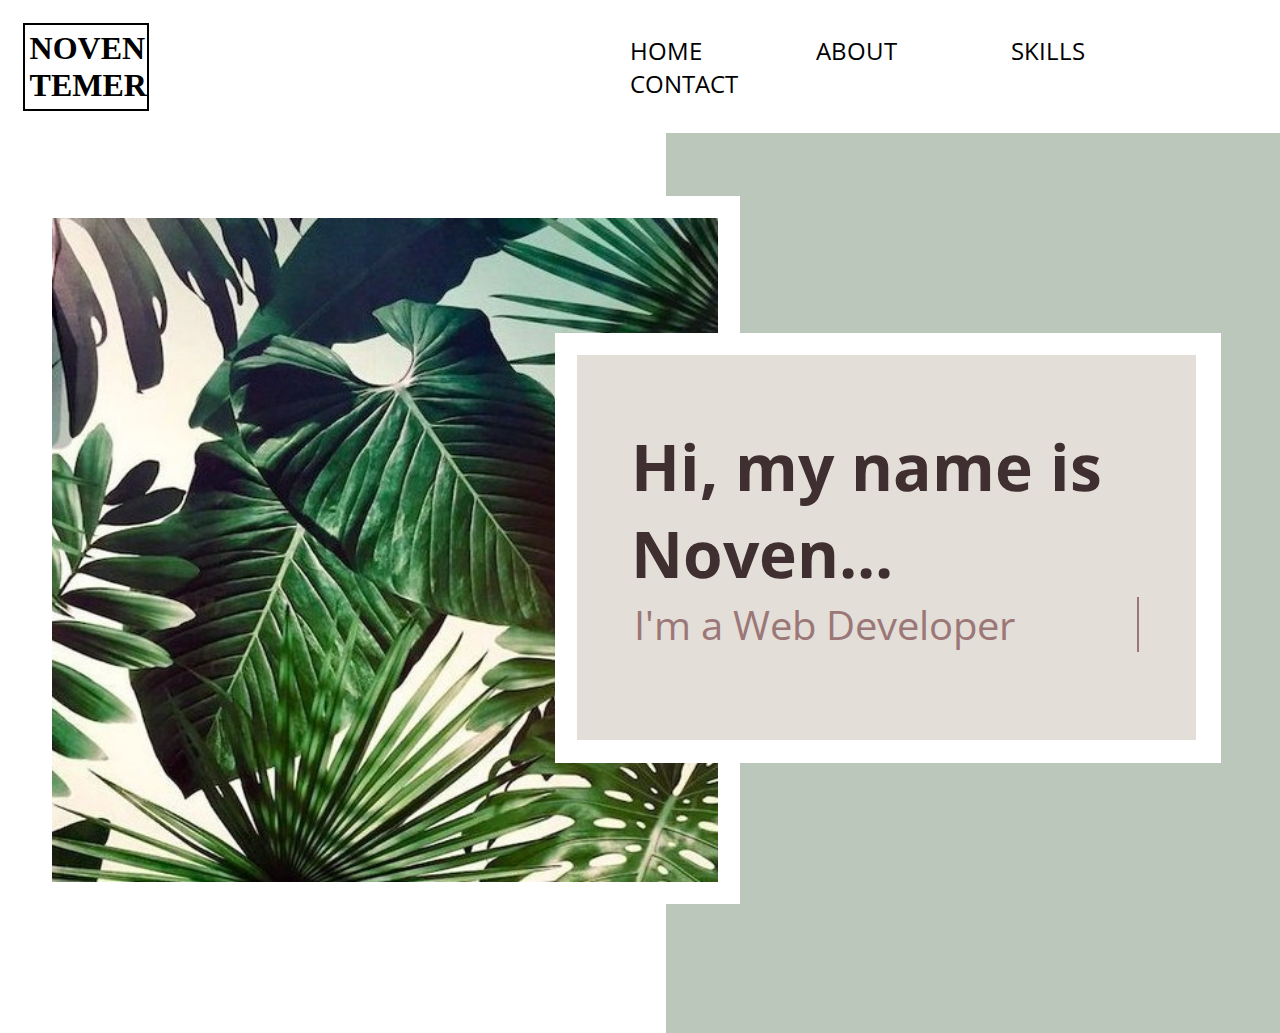
==== html/index.html @ a41cb566 "home page" ====
<!DOCTYPE html>
<html lang="en">
<head>
	<meta charset="UTF-8">
	<title>NovenOo</title>
	<link rel="stylesheet" href="https://use.fontawesome.com/releases/v5.3.1/css/all.css" integrity="sha384-mzrmE5qonljUremFsqc01SB46JvROS7bZs3IO2EmfFsd15uHvIt+Y8vEf7N7fWAU" crossorigin="anonymous">
	<link rel="stylesheet" href="../css/style.css">
</head>
<body>
	<header id="home">
		<nav id="nav">
			<h1 class="noven">NOVEN <br>TEMER</h1>
			<div class="a">
				<a href="#home">HOME</a>
				<a href="#about">ABOUT</a>
				<a href="#skills">SKILLS</a>
				<a href="#contact">CONTACT</a>
			</div>
		</nav>
		<div class="container col-3">
			<div class="back">
				<!-- <div class="icons">
					<a href="#"><i class="fab fa-facebook-f"></i></a>
					<a href="#"><i class="fab fa-linkedin-in"></i></a>
					<a href="#"><i class="fab fa-github"></i></a>
				</div> -->
				<div class="imgCont">
					<img src="../img/a9ef01a54ca1bef594a23119948ba1d0.jpg" alt="" class="img">
				</div>
				<div class="textCont">
					<div class="textBox">
						<p class="greeting">Hi, my name is Noven...</p>
						<div>
							<p class="typewriter">I'm a Web Developer</p>
						</div>

					</div>
				</div>
				
			</div>
		</div>
	</header>
</body>
</html>
---- css/style.css ----
@import url('https://fonts.googleapis.com/css?family=Open+Sans+Condensed:300');

*{
	padding: 0;
	margin: 0;
	/*border: 1px solid #ccc;*/
}
p, .a a{
	font-family: 'Open Sans Condensed', sans-serif;
}
img{
	width: 100%;
	max-width: 100%;
}
.col-2{
  width: 50%;
  max-width: 50%;	
}

.col-3{
    width: 100%;
 /*/////////home/////////*/
}
#home{
    height: 1000px;
}
#nav{
	display: inline-flex;
	padding: 10px;
	width: 98%;
	background-color: white;
    /*position: absolute;*/
}
.noven{
	border: 2px solid black;
	padding: 5px 0px 5px 5px;
    margin: 1%;
}
.a{
    margin: auto;
    width: 55%;
    margin-right: 0;
}
.a a{
    text-decoration: none;
    color: black;
    margin: 0 8%;
    font-size: 1.5em;
}
.icons{
    margin-left: 185%;
    margin-top: 12%;
    width: 0%;
    position: absolute;
    height: 123px;
    display: block;
    font-size: 1.5em;
}
.icons a{
     color: #402F31; 
}
.container{
	height: 90%;
    background-color: #BBC7BA;
}
.img{
	border: 22px solid white;
	margin: 63px 0 0 30px;
}
.back{
    background: white;
    width: 52%;
    position: absolute;
    height: 900px;
    display: inline-block;
}
.textCont{
    left: 555px;
    position: absolute;
    width: 100%;
    height: 430px;
    top: 200px;
    background-color: white;
}
.textBox{
    width: 93%;
    background-color: #e4ded8;
    height: 385px;
    border: 22px solid white;
}
.greeting{
	font-size: 4em;
    font-weight: bolder;
    color: #402F31;
    margin: 68px 0 0 54px;
}
@keyframes typing{
	from{width: 0;}
	to{width: 51%}
}
@keyframes blinking-cursor {
  from, to { border-color: transparent }
  50% { border-color: #9B7777; }
}
.typewriter{
	color: #9B7777;
	font-size: 2.5em;
	margin: auto 57px;
	overflow: hidden;
	white-space: nowrap;
	border-right: .05em solid #9B7777;
	animation: 
        typing 4s steps(40, end),
        blinking-cursor .5s step-end infinite;
}
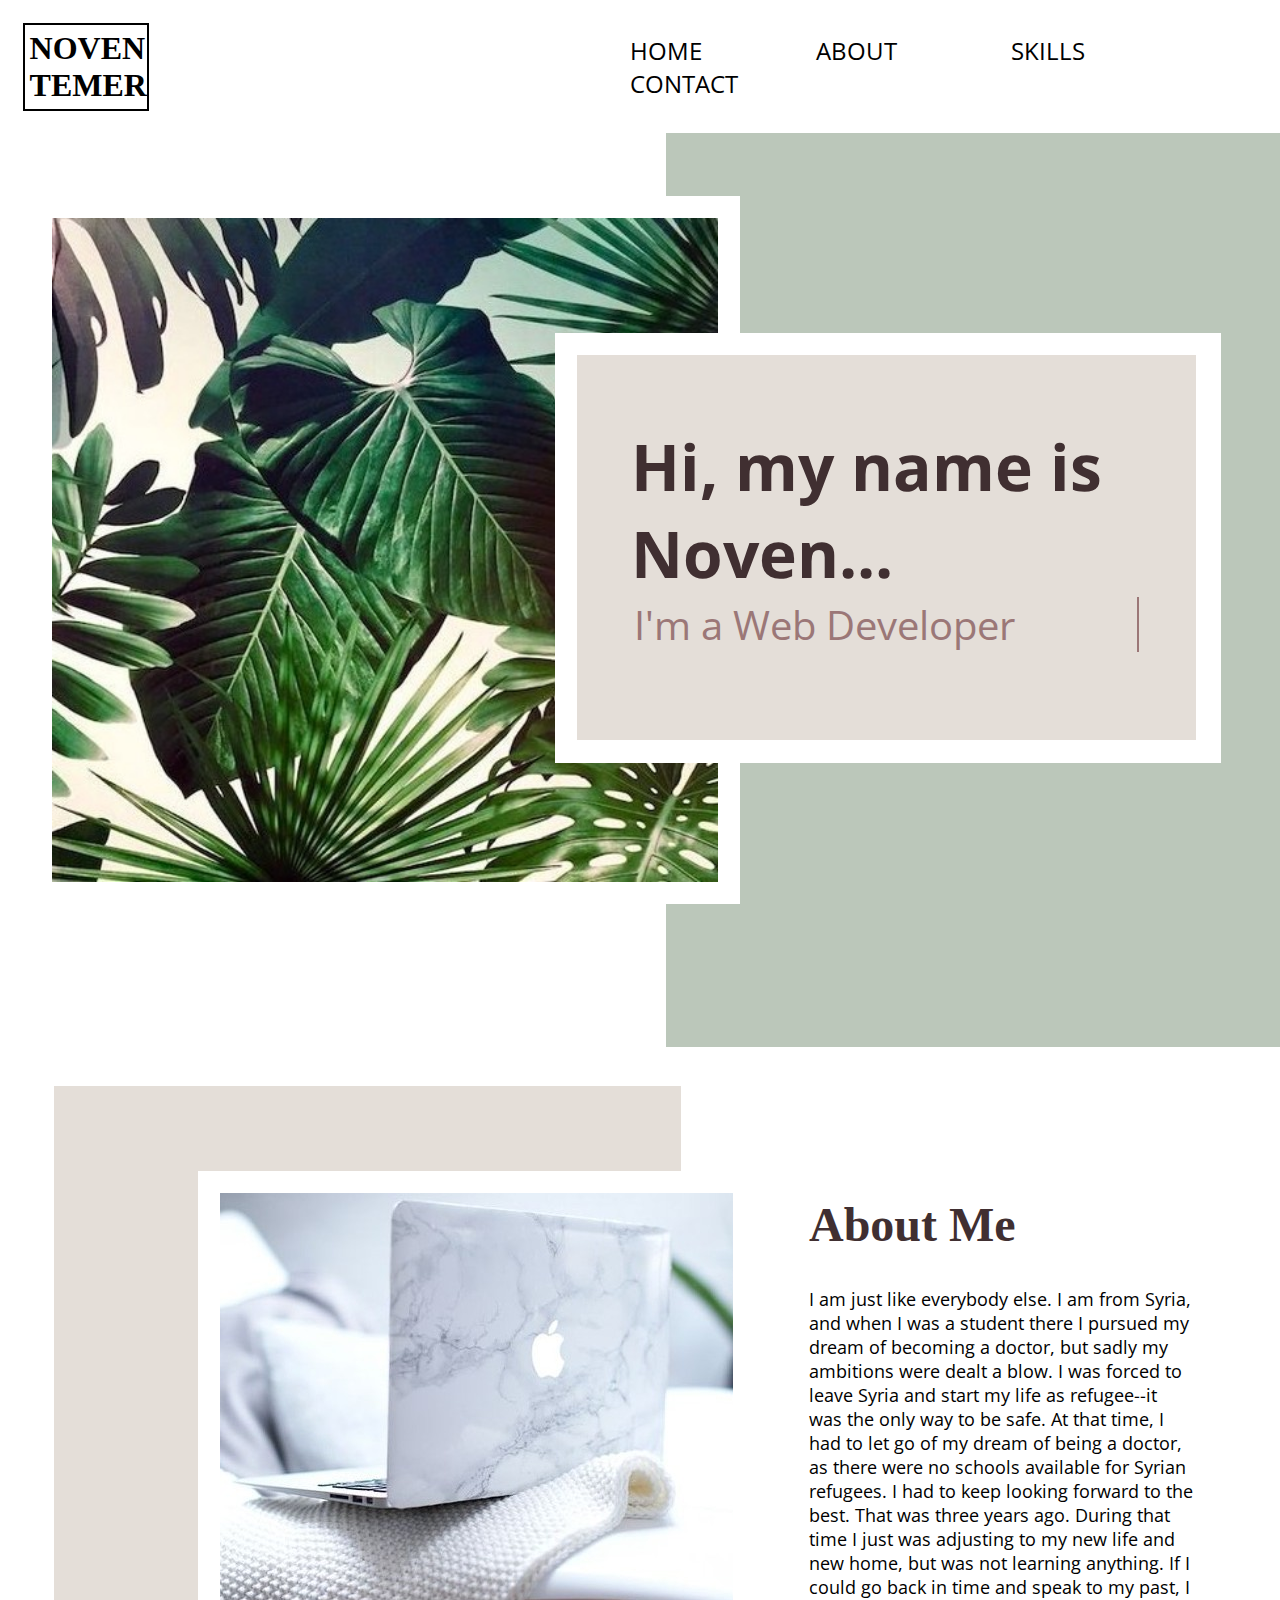
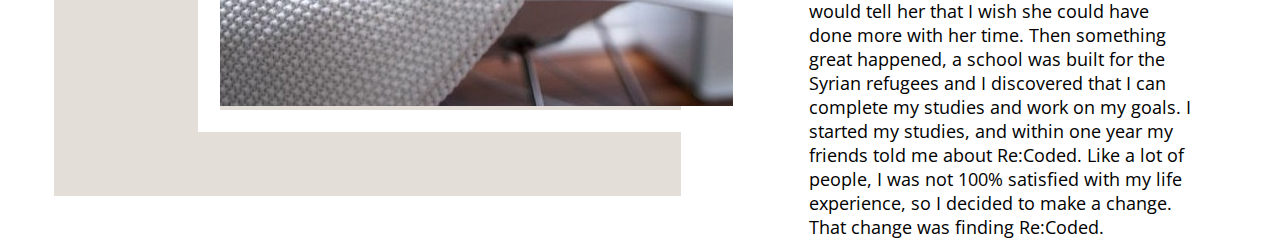
==== commit 7cbc9f3c: "about me" ====
--- a/html/index.html
+++ b/html/index.html
@@ -40,5 +40,23 @@
 			</div>
 		</div>
 	</header>
+	<scetion id="about">
+		<div class="gray">
+			<div class="pinkBack">
+				<div class="lapimg">
+					<img src="../img/327ad3c8c3b35084385e2874a96e0662.jpg">
+				</div>
+				</div>
+			</div>
+		<div class="col-1">
+			<h2>About Me</h2>
+			<p>I am just like everybody else. I am from Syria, and when I was a student there I pursued my dream of becoming a doctor, but sadly my ambitions were dealt a blow. I was forced to leave Syria and start my life as refugee--it was the only way to be safe. At that time, I had to let go of my dream of being a doctor, as there were no schools available for Syrian refugees. I had to keep looking forward to the best.
+
+			That was three years ago. During that time I just was adjusting to my new life and new home, but was not learning anything. If I could go back in time and speak to my past, I would tell her that I wish she could have done more with her time.  Then something great happened, a school was built for the Syrian refugees and I discovered that I can complete my studies and work on my goals. 
+
+			I started my studies, and within one year my friends told me about Re:Coded.
+			Like a lot of people, I was not 100% satisfied with my life experience, so I decided to make a change. That change was finding Re:Coded.</p>
+		</div>
+	</scetion>
 </body>
 </html>--- a/css/style.css
+++ b/css/style.css
@@ -22,7 +22,7 @@
  /*/////////home/////////*/
 }
 #home{
-    height: 1000px;
+    height: 1015px;
 }
 #nav{
 	display: inline-flex;
@@ -47,7 +47,7 @@
     margin: 0 8%;
     font-size: 1.5em;
 }
-.icons{
+/*.icons{
     margin-left: 185%;
     margin-top: 12%;
     width: 0%;
@@ -58,7 +58,7 @@
 }
 .icons a{
      color: #402F31; 
-}
+}*/
 .container{
 	height: 90%;
     background-color: #BBC7BA;
@@ -71,7 +71,7 @@
     background: white;
     width: 52%;
     position: absolute;
-    height: 900px;
+    height: 914px;
     display: inline-block;
 }
 .textCont{
@@ -112,4 +112,38 @@
 	animation: 
         typing 4s steps(40, end),
         blinking-cursor .5s step-end infinite;
+}
+/*//////////////about/////////////*/
+#about{
+    width: 100%;
+    display: flex;
+    margin-top: 50px;
+}
+.gray{
+    width: 70%;
+}
+.pinkBack{
+    width: 70%;
+    margin-top: 21px;
+    border-left: 54px solid white;
+    background-color: #e4ded8;
+    height: 710px;
+}
+.lapimg{
+    position: absolute;
+    margin: 85px 0 0 144px;
+    border: 22px solid white;
+}
+.col-1{
+    width: 30%;
+    margin: 132px 0 0 -87px;
+}
+h2{
+    font-size: 3em;
+    font-weight: bolder;
+    color: #402F31;
+    margin: 0 0 35px 0px;
+}
+.col-1 p{
+    font-size: 1.1em;
 }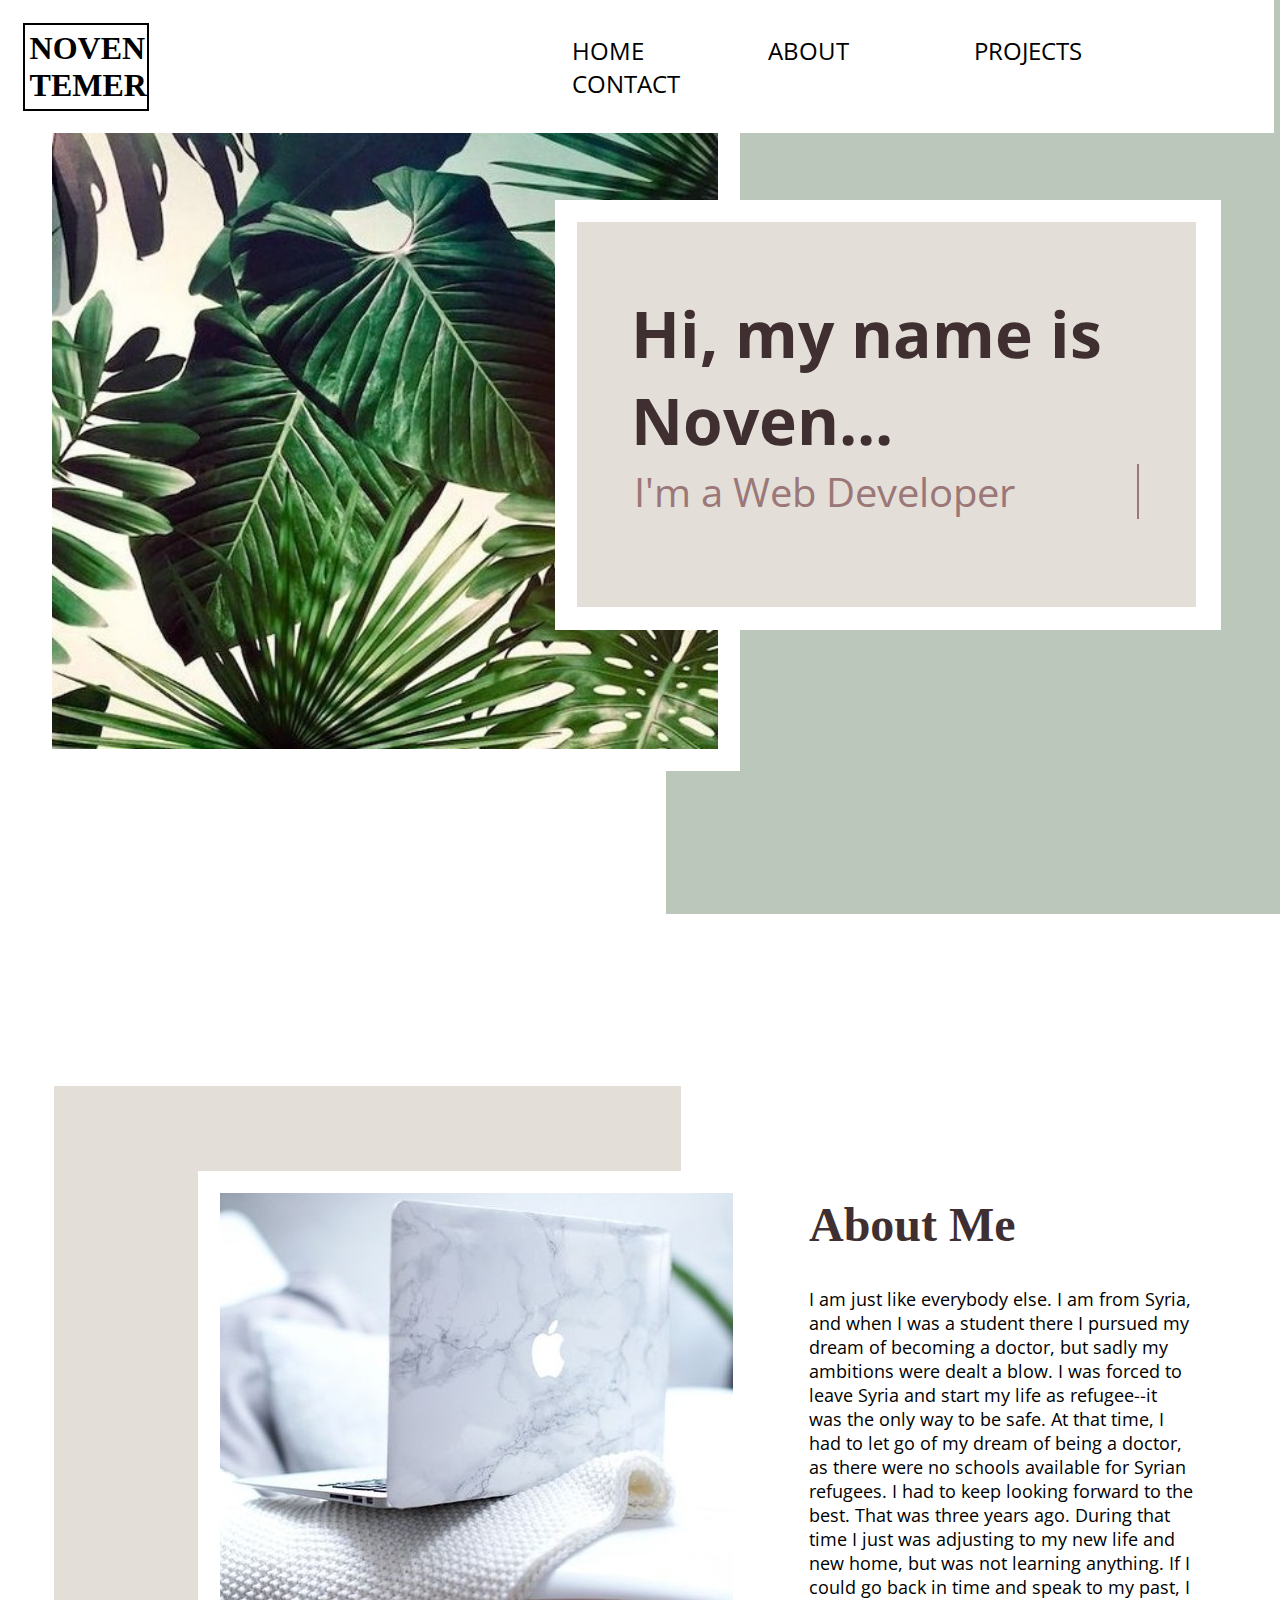
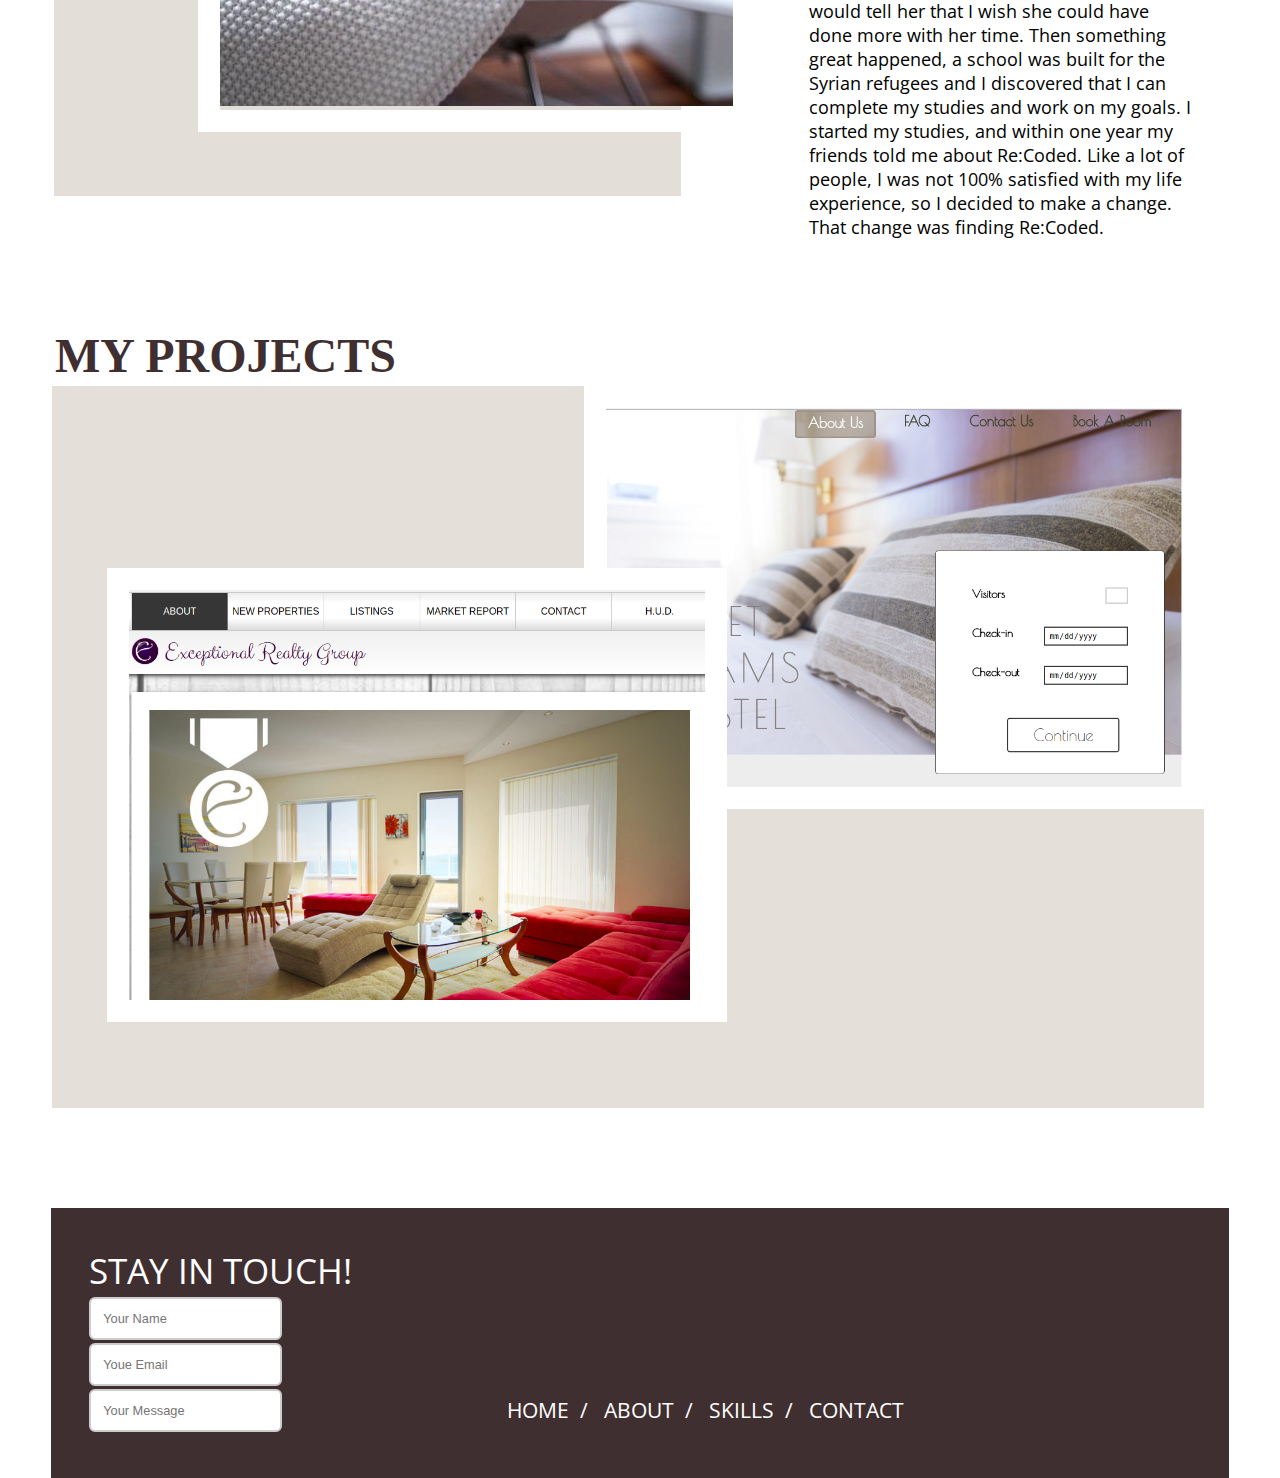
==== commit d5670131: "projects and contact" ====
--- a/html/index.html
+++ b/html/index.html
@@ -13,17 +13,12 @@
 			<div class="a">
 				<a href="#home">HOME</a>
 				<a href="#about">ABOUT</a>
-				<a href="#skills">SKILLS</a>
-				<a href="#contact">CONTACT</a>
+				<a href="#projects">PROJECTS</a>
+				<a href="#footer">CONTACT</a>
 			</div>
 		</nav>
 		<div class="container col-3">
 			<div class="back">
-				<!-- <div class="icons">
-					<a href="#"><i class="fab fa-facebook-f"></i></a>
-					<a href="#"><i class="fab fa-linkedin-in"></i></a>
-					<a href="#"><i class="fab fa-github"></i></a>
-				</div> -->
 				<div class="imgCont">
 					<img src="../img/a9ef01a54ca1bef594a23119948ba1d0.jpg" alt="" class="img">
 				</div>
@@ -58,5 +53,40 @@
 			Like a lot of people, I was not 100% satisfied with my life experience, so I decided to make a change. That change was finding Re:Coded.</p>
 		</div>
 	</scetion>
+	<section id="projects">
+		<h2 class="pro">MY PROJECTS</h2>
+		<div class="container2">
+			<div class="exeptional col-2">
+				<img src="../img/exeptional.png">
+			</div>
+			<div class="hostel col-2">
+				<img src="../img/hostel.png">
+			</div>
+		</div>
+	</section>
+	<footer>
+		<div id="footer">
+			<div class="form col-1">
+				<p class="contact">STAY IN TOUCH!</p>
+				<form>
+					<input type="text" placeholder="Your Name">
+					<input type="email" placeholder="Youe Email">
+					<input type="text-area" placeholder="Your Message">
+				</form>
+		    </div>
+			<div class="icons col-1">
+				<a href="#"><i class="fab fa-facebook-f"></i></a>
+				<a href="#"><i class="fab fa-linkedin-in"></i></a>
+				<a href="#"><i class="fab fa-github"></i></a>
+				<a href="#"><i class="fab fa-instagram"></i></a>
+				<p class="link">
+					<a href="#home">HOME</a>/
+					<a href="#about">ABOUT</a>/
+					<a href="#skills">SKILLS</a>/
+					<a href="#contact">CONTACT</a>
+				</p>
+			</div>
+		</div>
+	</footer> 
 </body>
 </html>--- a/css/style.css
+++ b/css/style.css
@@ -29,7 +29,8 @@
 	padding: 10px;
 	width: 98%;
 	background-color: white;
-    /*position: absolute;*/
+    position: fixed;
+    z-index: 1000;
 }
 .noven{
 	border: 2px solid black;
@@ -38,7 +39,7 @@
 }
 .a{
     margin: auto;
-    width: 55%;
+    width: 60%;
     margin-right: 0;
 }
 .a a{
@@ -47,25 +48,13 @@
     margin: 0 8%;
     font-size: 1.5em;
 }
-/*.icons{
-    margin-left: 185%;
-    margin-top: 12%;
-    width: 0%;
-    position: absolute;
-    height: 123px;
-    display: block;
-    font-size: 1.5em;
-}
-.icons a{
-     color: #402F31; 
-}*/
 .container{
-	height: 90%;
+    height: 90%;
     background-color: #BBC7BA;
 }
 .img{
-	border: 22px solid white;
-	margin: 63px 0 0 30px;
+    border: 22px solid white;
+    margin: 63px 0 0 30px;
 }
 .back{
     background: white;
@@ -89,27 +78,27 @@
     border: 22px solid white;
 }
 .greeting{
-	font-size: 4em;
+    font-size: 4em;
     font-weight: bolder;
     color: #402F31;
     margin: 68px 0 0 54px;
 }
 @keyframes typing{
-	from{width: 0;}
-	to{width: 51%}
+    from{width: 0;}
+    to{width: 51%}
 }
 @keyframes blinking-cursor {
   from, to { border-color: transparent }
   50% { border-color: #9B7777; }
 }
 .typewriter{
-	color: #9B7777;
-	font-size: 2.5em;
-	margin: auto 57px;
-	overflow: hidden;
-	white-space: nowrap;
-	border-right: .05em solid #9B7777;
-	animation: 
+    color: #9B7777;
+    font-size: 2.5em;
+    margin: auto 57px;
+    overflow: hidden;
+    white-space: nowrap;
+    border-right: .05em solid #9B7777;
+    animation: 
         typing 4s steps(40, end),
         blinking-cursor .5s step-end infinite;
 }
@@ -146,4 +135,73 @@
 }
 .col-1 p{
     font-size: 1.1em;
+}
+
+/*/////////////////projects/////////////*/
+.pro{
+    margin: 89px 0 -74px 55px;
+}
+.container2{
+    width: 90%;
+    background-color: #e4dfd9;
+    margin: 77px 0 0 52px;
+    display: flex;
+}
+.hostel{
+    height: 278px;
+    margin-left: 0px;
+    /*border: 30px solid #BBC7BA;*/
+    /*background-color: #BBC7BA;*/
+}
+.hostel img{
+    border: 22px solid white;
+    margin-left: 69px;
+}
+.exeptional{
+    z-index: 2;
+    margin: 182px -113px 0 0;
+    height: 540px
+}
+.exeptional img{
+    border: 22px solid white;
+    margin-left: 55px;
+}
+
+
+/*////////////////footer////////////////*/
+#footer{
+   width: 92%;
+   margin: 0 auto;
+   display:flex;
+   margin-top: 100px;
+   background-color: #402F31;
+   height: 270px; 
+}
+.form{
+    margin: 38px;
+    width: 27%;
+    display: block;
+    font-size: 2em;
+    color: white;
+}
+input{
+    padding: 12px;
+    border: 2px solid #ccc;
+    border-radius: 6px;
+    font-size: 0.4em;
+}
+.icons{
+    font-size: 1.2em;
+    width: 59%;
+    text-align: center;
+}
+.icons i{
+    color: white;
+    font-size: 2em;
+    margin: -32px 26px;
+}
+.link,a{
+    margin: 11px;
+    color: white;
+    text-decoration: none;
 }